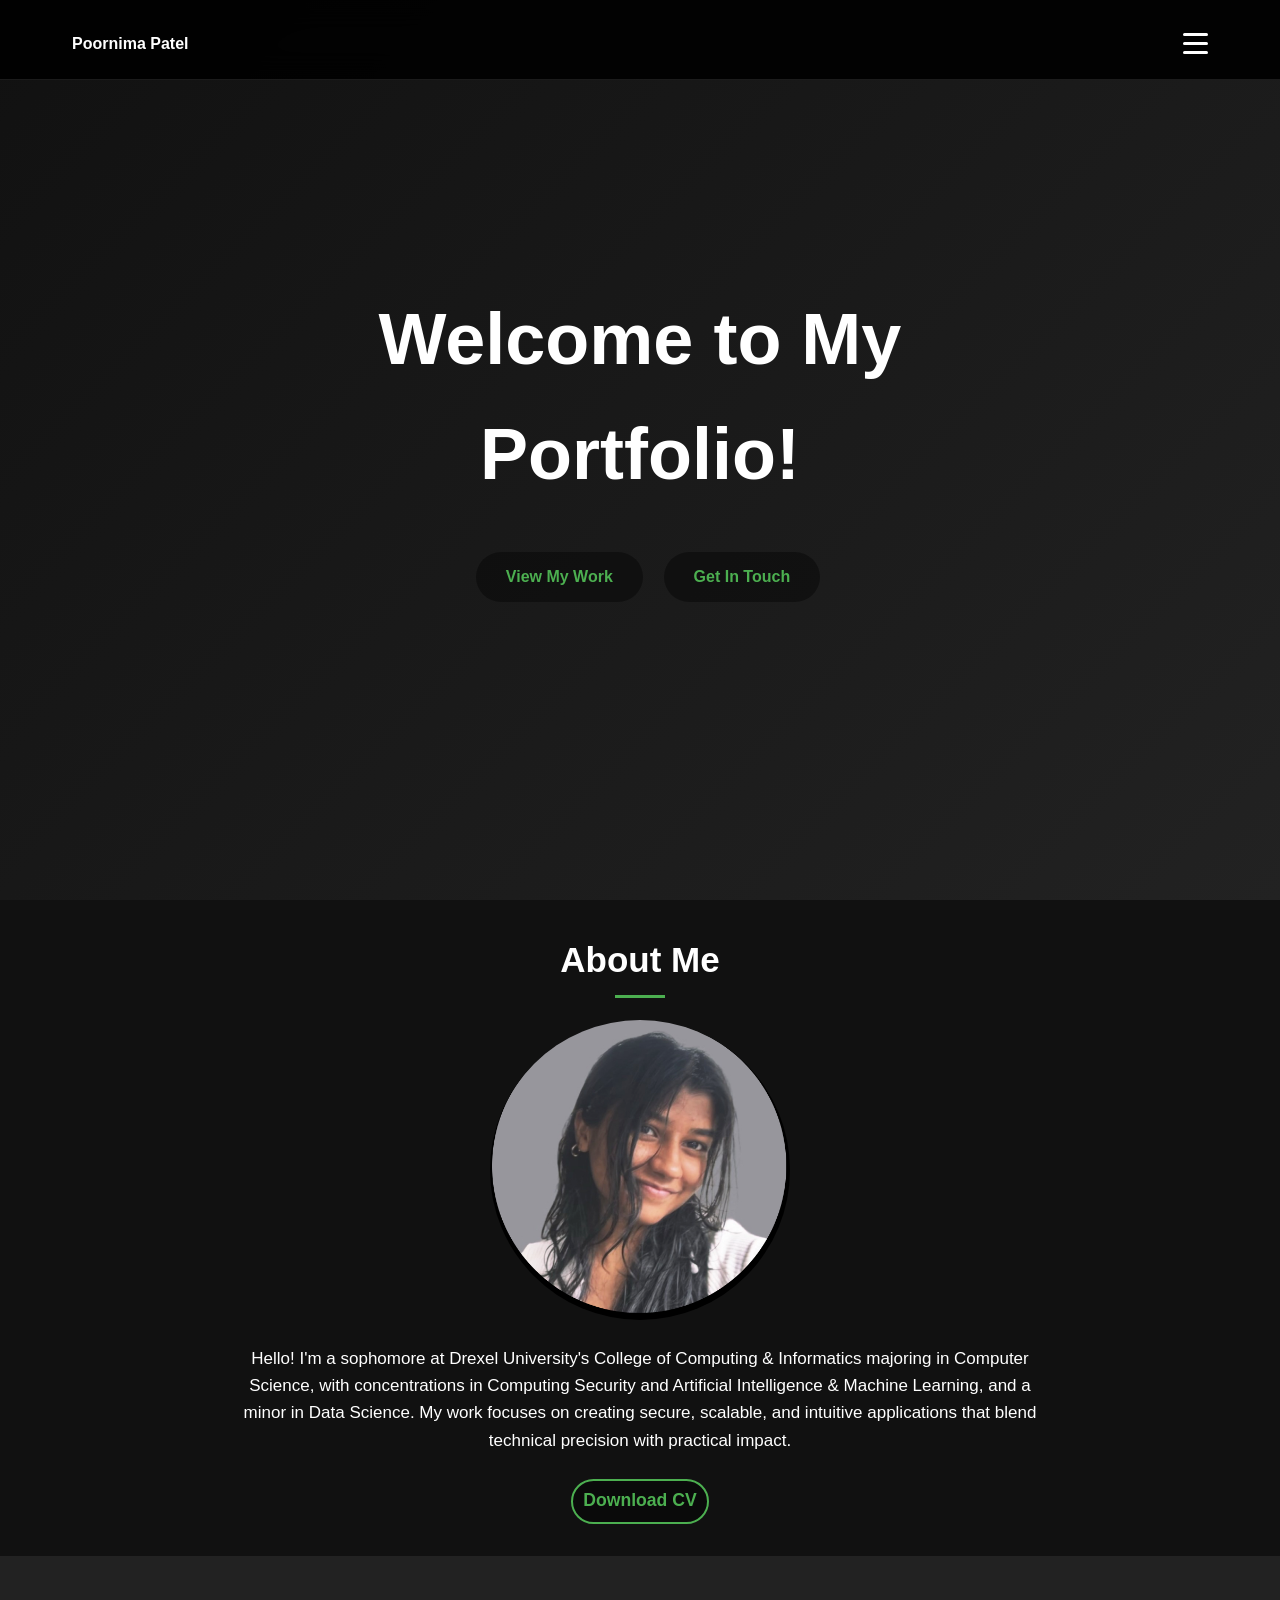
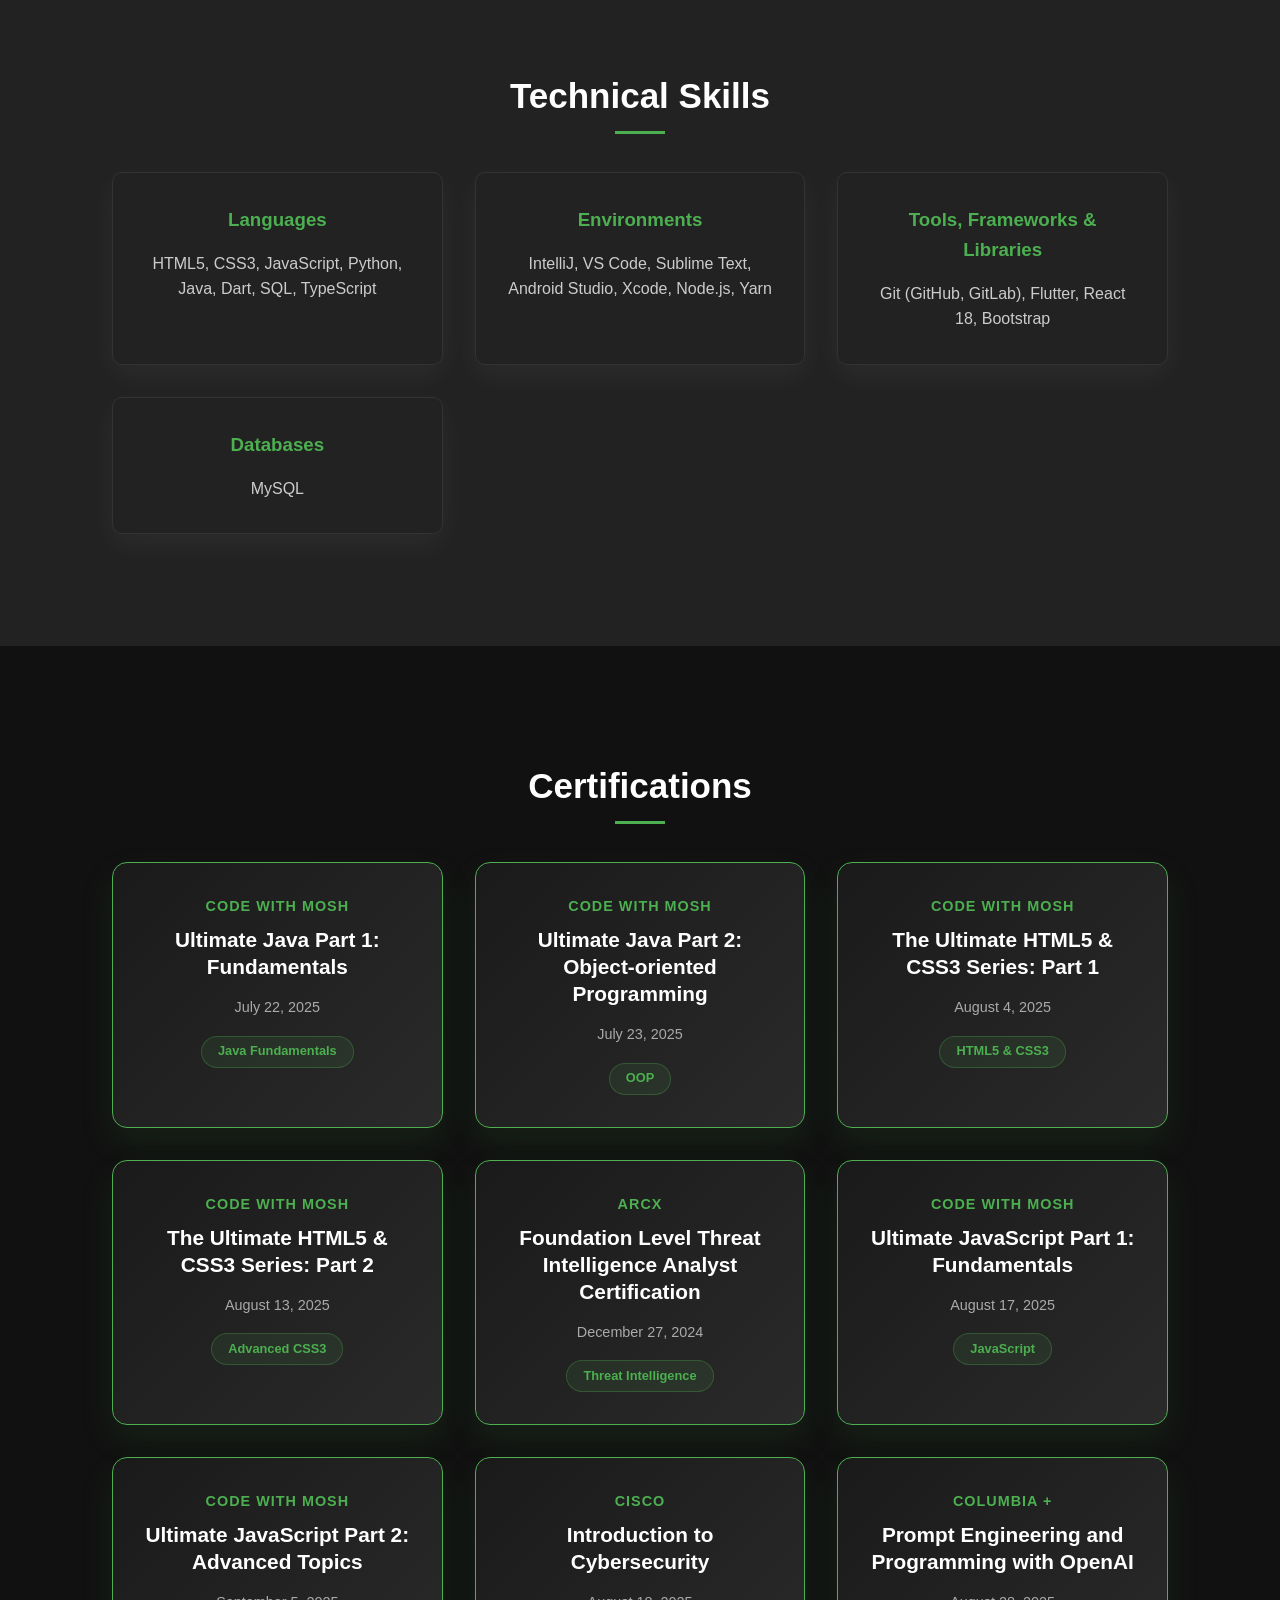
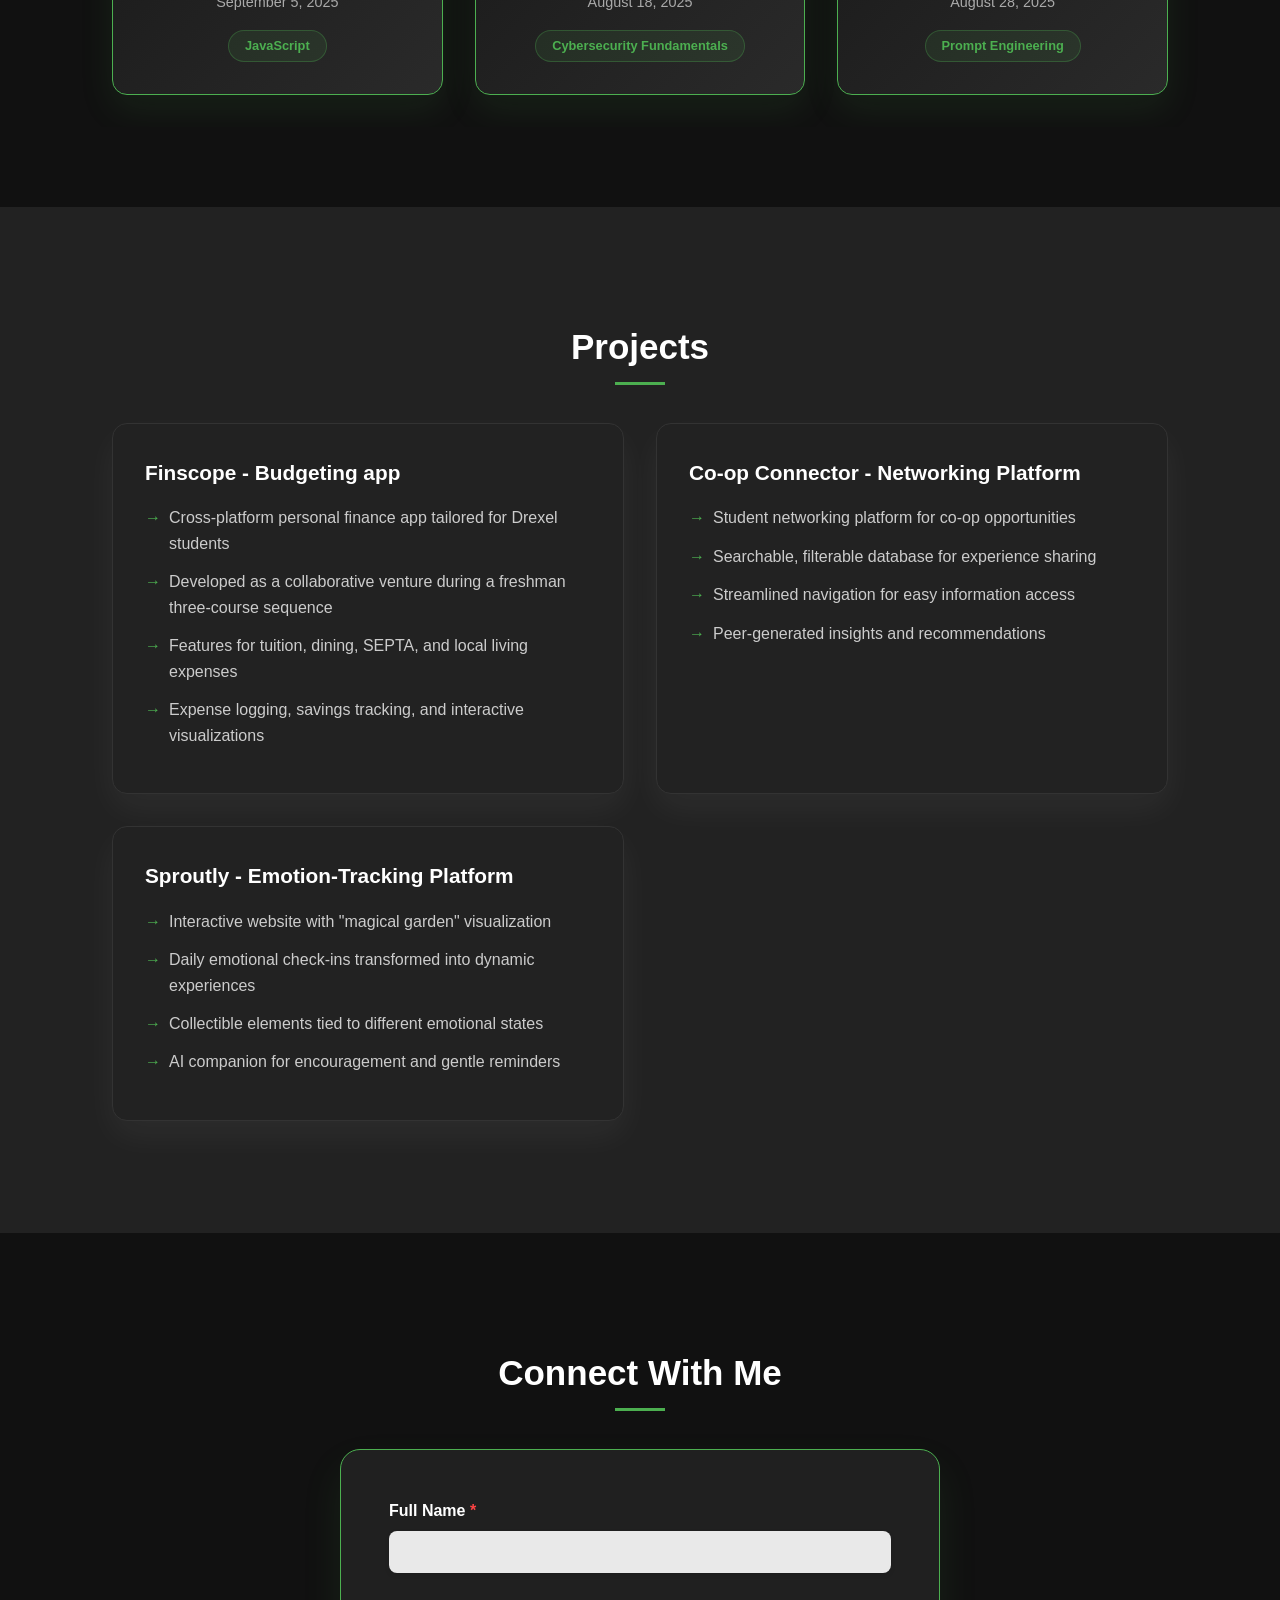
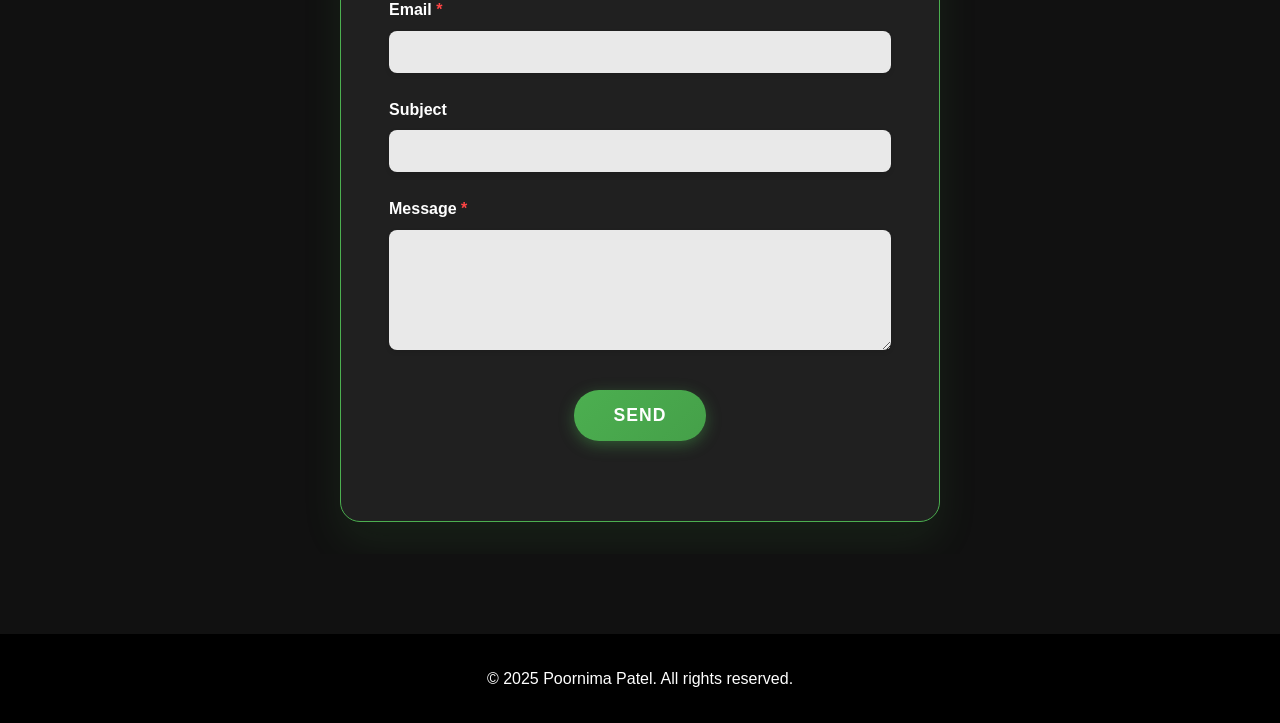
==== portfolio.html @ 7f8ee38b "Initial commit." ====
<!DOCTYPE html>
<html lang="en">
<head>
    <meta charset="UTF-8">
    <meta name="viewport" content="width=device-width, initial-scale=1.0">
    <title>Poornima Patel - Portfolio</title>
    <link rel="stylesheet" href="styles.css">
</head>

<body>
    <!-- Navigation Bar -->
    <nav>
        <div class="nav-container">
            <div class="logo">Poornima Patel</div>
            <div class="menu-toggle" id="mobile-menu">
                <span></span>
                <span></span>
                <span></span>
            </div>
                <ul class="nav-links", id="nav-links">
                    <li id="home-link"><a href="#home">Home</a></li>
                    <li><a href="#about">About</a></li>
                    <li><a href="#skills">Skills</a></li>
                    <li><a href="#certifications">Certifications</a></li>
                    <li><a href="#projects">Projects</a></li>
                    <li id="con-link"><a href="#contact">Contact</a></li>
                </ul>
        </div>
    </nav>

    <main>
        <section id="home" class="home">
            <div class="container">
                    <div  class="home-content">
                    <h1>Welcome to My Portfolio!</h1>
                    <div class="cta-buttons">
                    <a href="#projects" class="btn-primary">View My Work</a>
                    <a href="#contact" class="btn-secondary">Get In Touch</a>
                    </div>
            
            </div>
        </section>

         <section id="about" class="about">
            <div class="container">
                <h2 class="section-title">About Me</h2>
                <div class="about-profile">
                    <img src="IMG_7074.PNG" alt="Poornima Patel">
                    <div class="about-profile-description">
                        <p>Hello! I'm a sophomore at Drexel University's College of Computing & Informatics majoring in Computer Science, with concentrations in Computing Security and Artificial Intelligence & Machine Learning, and a minor in Data Science. My work focuses on creating secure, scalable, and intuitive applications that blend technical precision with practical impact.</p>
                    </div>
                    <span id="cv"><a href="../files/PoornimaPatelResume.pdf" target="_blank" class="btn btn-secondary">Download CV</a></span>
                </div>
            </div>
        </section>
        
        <section id="skills" class="skills">
        <div class="container">
            <h2 class="section-title">Technical Skills</h2>
            <div class="skills-grid">
                <div class="skills-category">
                    <h3 class="skills-title">Languages</h3>
                        <p>HTML5, CSS3, JavaScript, Python, Java, Dart, SQL, TypeScript</p>
                </div>
                <div class="skills-category">
                    <h3 class="skills-title">Environments</h3>
                    <p>IntelliJ, VS Code, Sublime Text, Android Studio, Xcode, Node.js, Yarn</p>
                </div>
                <div class="skills-category">
                    <h3 class="skills-title">Tools, Frameworks & Libraries</h3>
                    <p>Git (GitHub, GitLab), Flutter, React 18, Bootstrap</p>
                    </div>
                <div class="skills-category">
                    <h3 class="skills-title">Databases</h3>
                        <p>MySQL</p>
                    </div>
            </div>
        </div>
    </section>

    <!-- Certifications Section -->
    <section id="certifications" class="certifications">
        <div class="container">
            <h2 class="section-title">Certifications</h2>
            <div class="certifications-grid">
                <div class="certification-card">
                    <div class="cert-provider">Code with Mosh</div>
                    <h3 class="cert-title">Ultimate Java Part 1: Fundamentals</h3>
                    <div class="cert-date">July 22, 2025</div>
                    <span class="cert-badge">Java Fundamentals</span>
                </div>
                
                <div class="certification-card">
                    <div class="cert-provider">Code with Mosh</div>
                    <h3 class="cert-title">Ultimate Java Part 2: Object-oriented Programming</h3>
                    <div class="cert-date">July 23, 2025</div>
                    <span class="cert-badge">OOP</span>
                </div>
                
                <div class="certification-card">
                    <div class="cert-provider">Code with Mosh</div>
                    <h3 class="cert-title">The Ultimate HTML5 & CSS3 Series: Part 1</h3>
                    <div class="cert-date">August 4, 2025</div>
                    <span class="cert-badge">HTML5 & CSS3</span>
                </div>
                
                <div class="certification-card">
                    <div class="cert-provider">Code with Mosh</div>
                    <h3 class="cert-title">The Ultimate HTML5 & CSS3 Series: Part 2</h3>
                    <div class="cert-date">August 13, 2025</div>
                    <span class="cert-badge">Advanced CSS3</span>
                </div>
                 <div class="certification-card">
                    <div class="cert-provider">arcX</div>
                    <h3 class="cert-title"> Foundation Level Threat Intelligence Analyst Certification</h3>
                    <div class="cert-date">December 27, 2024</div>
                    <span class="cert-badge">Threat Intelligence</span>
                </div>
                 <div class="certification-card">
                    <div class="cert-provider">Code With Mosh</div>
                    <h3 class="cert-title">Ultimate JavaScript Part 1: Fundamentals</h3>
                    <div class="cert-date">August 17, 2025</div>
                    <span class="cert-badge">JavaScript</span>
                </div>
                 <div class="certification-card">
                    <div class="cert-provider">Code With Mosh</div>
                    <h3 class="cert-title">Ultimate JavaScript Part 2: Advanced Topics</h3>
                    <div class="cert-date">September 5, 2025</div>
                    <span class="cert-badge">JavaScript</span>
                </div>
                 <div class="certification-card">
                    <div class="cert-provider">CISCO</div>
                    <h3 class="cert-title">Introduction to Cybersecurity</h3>
                    <div class="cert-date">August 18, 2025</div>
                    <span class="cert-badge">Cybersecurity Fundamentals</span>
                </div>
                  <div class="certification-card">
                    <div class="cert-provider">Columbia +</div>
                    <h3 class="cert-title">Prompt Engineering and Programming with OpenAI </h3>
                    <div class="cert-date">August 28, 2025</div>
                    <span class="cert-badge">Prompt Engineering</span>
                </div>
        </div>
    </section>

    <!-- Projects Section -->
    <section id="projects" class="projects">
    <div class="container">
        <h2 class="section-title">Projects</h2>
        <div class="projects-grid">
            <div class="project-card">
                <div class="project-info">
                    <h3>Finscope - Budgeting app</h3>
                    <ul>
                        <li>Cross-platform personal finance app tailored for Drexel students</li>
                        <li>Developed as a collaborative venture during a freshman three-course sequence</li>
                        <li>Features for tuition, dining, SEPTA, and local living expenses</li>
                        <li>Expense logging, savings tracking, and interactive visualizations</li>
                    </ul>
                </div>
            </div>
              <div class="project-card">
                    <div class="project-info">
                        <h3>Co-op Connector - Networking Platform</h3>
                        <ul>
                            <li>Student networking platform for co-op opportunities</li>
                            <li>Searchable, filterable database for experience sharing</li>
                            <li>Streamlined navigation for easy information access</li>
                            <li>Peer-generated insights and recommendations</li>
                        </ul>
                    </div>
                </div>
                <div class="project-card">
                    <div class="project-info">
                        <h3>Sproutly - Emotion-Tracking Platform</h3>
                        <ul>
                            <li>Interactive website with "magical garden" visualization</li>
                            <li>Daily emotional check-ins transformed into dynamic experiences</li>
                            <li>Collectible elements tied to different emotional states</li>
                            <li>AI companion for encouragement and gentle reminders</li>
                        </ul>
                    </div>
                </div>
        </div>
    </div>
    </section>

    <section id="contact" class="contact">
        <div class="container">
            <h2 class="section-title">Connect With Me</h2>
            <div class="contact-form-container">
                <form class="contact-form" id="contactForm">
                    <div class="form-group">
                        <label for="fullName">Full Name <span class="required">*</span></label>
                        <input type="text" id="fullName" name="fullName" required>
                    </div>
                    
                    <div class="form-group">
                        <label for="email">Email <span class="required">*</span></label>
                        <input type="email" id="email" name="email" required>
                    </div>
                    
                    <div class="form-group">
                        <label for="subject">Subject</label>
                        <input type="text" id="subject" name="subject">
                    </div>
                    
                    <div class="form-group">
                        <label for="message">Message <span class="required">*</span></label>
                        <textarea id="message" name="message" rows="5" required></textarea>
                    </div>
                    
                    <button type="submit" class="submit-btn">Send</button>
                </form>
            </div>
            
            <!-- <div class="external-contact-links">
                <a href="mailto:poornimapatell26@gmail.com" class="external-contact-btn">EMAIL</a>
                <a href="https://www.linkedin.com/in/poornima-patel-799621377" class="external-contact-btn">LINKEDIN</a>
                <a href="https://devpost.com/poornimapatell26?ref_content=user-portfolio&ref_feature=portfolio&ref_medium=global-nav" class="external-contact-btn">DEVPOST</a>
                <a href="#" class="external-contact-btn">GITHUB</a>
            </div>
        </div> -->
    </section>

    <!-- Footer -->
    <footer>
        <div class="container">
            <p>© 2025 Poornima Patel. All rights reserved.</p>
        </div>
    </footer>

    <script>
        // Form submission handler
        document.getElementById('contactForm').addEventListener('submit', function(e) {
            e.preventDefault();
            
            // Get form data
            const formData = new FormData(this);
            const formObject = {};
            formData.forEach((value, key) => {
                formObject[key] = value;
            });
            
            // Simple validation
            if (!formObject.fullName || !formObject.email || !formObject.message) {
                alert('Please fill in all required fields.');
                return;
            }
            
            // Simulate form submission
            const submitBtn = document.querySelector('.submit-btn');
            const originalText = submitBtn.textContent;
            submitBtn.textContent = 'Sending...';
            submitBtn.disabled = true;
            
            setTimeout(() => {
                alert('Thank you for your message! I\'ll get back to you soon.');
                this.reset();
                submitBtn.textContent = originalText;
                submitBtn.disabled = false;
            }, 1500);
        });

        // Mobile menu toggle
        const mobileMenu = document.getElementById('mobile-menu');
        const navLinks = document.getElementById('nav-links');

        mobileMenu.addEventListener('click', () => {
            mobileMenu.classList.toggle('active');
            navLinks.classList.toggle('active');
        });

        // Close mobile menu when clicking on a link
        document.querySelectorAll('.nav-links a').forEach(link => {
            link.addEventListener('click', () => {
                mobileMenu.classList.remove('active');
                navLinks.classList.remove('active');
            });
        });

        // Smooth scrolling and active link highlighting
        document.querySelectorAll('.nav-links a').forEach(link => {
            link.addEventListener('click', (e) => {
                e.preventDefault();
                const targetId = link.getAttribute('href').substring(1);
                const targetSection = document.getElementById(targetId);
                
                if (targetSection) {
                    const offsetTop = targetSection.offsetTop - 80; // Account for fixed nav height
                    window.scrollTo({
                        top: offsetTop,
                        behavior: 'smooth'
                    });
                }
                
                // Update active link
                document.querySelectorAll('.nav-links a').forEach(l => l.classList.remove('active'));
                link.classList.add('active');
            });
        });

        // Update active link on scroll
        window.addEventListener('scroll', () => {
            const sections = document.querySelectorAll('section');
            const navLinks = document.querySelectorAll('.nav-links a');
            
            let currentSection = '';
            sections.forEach(section => {
                const sectionTop = section.offsetTop - 100;
                if (window.scrollY >= sectionTop) {
                    currentSection = section.getAttribute('id');
                }
            });
            
            navLinks.forEach(link => {
                link.classList.remove('active');
                if (link.getAttribute('href').substring(1) === currentSection) {
                    link.classList.add('active');
                }
            });
        });
    </script>

</main>
</body>
</html>
---- styles.css ----
* {
                margin: 0;
                padding: 0;
                box-sizing: border-box;
             }
            body {
                font-family: 'Montserrat', sans-serif;
                line-height: 1.6;
                color: white;
                background-color: black;
                overflow: auto;
            }
            .container {
                max-width: 1200px;
                margin: auto auto;
                padding: 2rem 2rem;
                overflow: auto;
            }
            nav{ /*whole nav box*/
                position: fixed; /*ensures the nav bar stays on top(0) of the screen*/
                top: 0;
                width: 100%; /*ensures the nav bar occupies the entire viewport*/
                background: rgba(0, 0, 0, 0.9);
                backdrop-filter: blur(15px); /*blurs the background behind the element)nav*/
                -webkit-backdrop-filter: blur(15px); /*puts the nav bar on top of other elements*/
                padding: 1rem 0; /*top-bottom = 1rem, left-right = 0rem*/
                transition: all 0.3s ease; /*when something changes, make style changes smooth*/
                border-bottom: 1px solid rgba(255, 255, 255, 0.1);
                z-index: 10003;
                height: 80px;
               
            }
            .nav-container{ /*content inside nav box*/
                max-width: 1200px;
                margin: 0.9rem auto;
                padding: 0 2rem;
                display: flex;
                justify-content: space-between;
                align-items: center;
            }

            .logo {
                font-size: 1.4 rem;
                font-weight: bold;
                color: white;
                text-decoration: none;
                z-index: 1001;
            }
            .nav-links li {
                position: relative; /*sets up list items if positioning or animating is required in it*/
            }
            .nav-links a{
                color: white;
                text-decoration: none;
                font-weight: 500;
                position: relative;
                padding: 0.5rem 1rem; /*t-b, l-r*/
                border-radius: 25px;
            }
            .nav-links a:hover,  /*adds a color and background to the link when hovered over*/
            .nav-links a.active {
                    color: #4CAF50;
                    background: rgba(76, 175, 80, 0.1);
            }
            .nav-links a::after { /* pseudo-element which is a green line(allows for an extra element w/o writing more html*/
                    content: ''; /* fake element w/o content*/
                    position: absolute;
                    bottom: -2px; /* places element 2 px below its parents' bottom */
                    left: 50%; /* starts the element at the middle(50%) of its parent's width*/
                    transform: translateX(-50%); /* starts the pseudo element from center*/
                    width: 0;
                    height: 2px;
                    background: #4CAF50;
                    transition: width 0.3s ease;
            }
            .nav-links a:hover::after {  /*makes the pseudo-element slide out from the center when link is hovered over*/
                width: 70%;
            }
            /* Menu */
            .menu-toggle{
                display: flex; /*hides element from page entirely and it doesn't take up space*/
                flex-direction: column;
                cursor: pointer;
                z-index: 1001;
            }
            .menu-toggle span { /*makes each span(inline element) a bar*/
                    width: 25px;
                    height: 3px;
                    background: white;
                    margin: 3px 0;
                    transition: all 0.3s ease;
                    border-radius: 2px;
            }
            .menu-toggle.active span:nth-child(1) {
                    transform: rotate(-45deg) translate(-5px, 6px);
                    }
            .menu-toggle.active span:nth-child(2) {
                        opacity: 0;
                    }
            .menu-toggle.active span:nth-child(3) {
                        transform: rotate(45deg) translate(-5px, -6px);
                    }
            .nav-links {
              position: fixed;
              top: 0;
              left: -100%;
              width: 100%;
              height: 100vh;
              background: rgba(0, 0, 0, 0.95);
              backdrop-filter: blur(20px);
              gap: 3rem;
              transition: left 0.3s ease;
              display: flex;
              flex-direction: column;
              list-style: none;
              justify-content: center;
              align-items: center;
            }
            .nav-links.active {
                left: 0;
             }
            .nav-links a {
                font-size: 1.5rem;
                padding: 1rem 2rem;
            }
       
            /* Home */
            img {
                width: 150px;
                height: 300px;
                border-radius: 50%;
                margin-top: 70px;
            }
             #cv a {
                    color: #4CAF50;
                    height: 50px;
                    text-decoration: none;
                    font-weight: 600;
                    font-size: 1.1rem;
                    background-color: rgba(0, 0, 0, 0.4);
                    border: 2px solid;
                    height: 45px;
                    padding: 5px 10px;
                    display: inline-block; /*for height to work since anchor tags are inline by default*/
                    transition: all 0.3s ease;
                 }
            #cv a:hover {
              background-color: #333;
              color: black;
            }
            .home {
                min-height: 100vh; /* 90% of viewport*/
                background: linear-gradient(135deg, #111 0%, #222 100%);
                /* background: url(/images/istockphoto-1209030907-612x612.jpg);
                background-repeat: no-repeat;
                background-size: 100%; */
                display: flex;
                align-items: center; /* centers items along vertical axis*/
                justify-content: center; /* centers item along horizontal axis*/
                text-align: center;
                color: white;
                position: relative;
                overflow: hidden;
            }
            .home-content {
                max-width: 800px;
                overflow: auto;
                padding: 0 auto;
                margin: auto;
                font-size: 17px;
                display: flex;
                flex-direction: column;
                justify-content: center;
                align-items: center;
            }
            .home-content h1{
                font-size: 4.5rem;
            }
            .cta-buttons {
                padding-top: 1.5rem;
            }
            .btn-primary {
                padding: 12px 30px;
                border: none;
                border-radius: 50px;
                display: inline-block;
                height: 50px;
                text-decoration: none;
                font-weight: 600;
                font-size: 1.0rem;
                background-color: rgba(0, 0, 0, 0.4);
                margin: 1rem;
                transition: all 0.3s ease;
                color: #4CAF50;
            }
            .btn-secondary {
                padding: 12px 30px;
                border: none;
                border-radius: 50px;
                display: inline-block;
                height: 50px;
                text-decoration: none;
                font-weight: 600;
                font-size: 1.0rem;
                background-color: rgba(0, 0, 0, 0.4);
                transition: all 0.3s ease;
                color: #4CAF50;
            }
            .btn-primary:hover{
                background-color: #333;
                color: black;
            }
            .btn-secondary:hover{
                background-color: #333;
                color: black;
            }
             .about {
                min-height: auto;
                padding: auto auto;
                text-align: center;
            }
            .about-profile {
                display: flex;
                flex-direction: column;
                align-items: center;
            }
       
            .about-profile img {
                 margin-top: 2rem;
                 width: 300px;
            }
            .about-profile-description {
                 max-width: 800px;
                 font-size: 17px;
                 margin: 25px 0;
            }
            .section-title {
                font-size: 35px;
                text-align: center;
                position: relative;
            }
            .section-title::after{
                  content: '';
                  position: absolute;
                  bottom: -10px;
                  left: 50%;
                  transform: translateX(-50%);
                  width: 50px;
                  height: 3px;
                  background: #4CAF50;
            }
            .skills {
                min-height: auto;
                padding: 5rem;
            }
            .skills-grid{
                display: grid;
                grid-template-columns: repeat(auto-fit, minmax(250px, 1fr)); /* repeat pattern and auto-fit acc to screen, min size of boxes 250px, max as much as it can stretch*/
                gap: 2rem;
                margin-top: 3rem;
            }
            .skills-category {
                background: #222;
                border: 1px solid #333;
                padding: 2rem;
                border-radius: 10px;
                box-shadow: 0px 10px 30px rgba(255, 255, 255, 0.05);
                text-align: center;
                transition: transform 0.3s ease;
            }
            .skills-category:hover{
                 transform: translateY(-10px);
            }
            .skills-title {
                  color: #4CAF50;
                  margin-bottom: 1rem;
            }
            .skills-category p {
                 color: #ccc;
       
            }
            /* Certifications section */
            .certifications {
                min-height: auto;
                padding: 5rem;
            }
            .certifications-grid {
                display: grid;
                grid-template-columns: repeat(auto-fit, minmax(300px, 1fr));
                gap: 2rem;
                margin-top: 3rem;
            }
            .certification-card {
                background: linear-gradient(135deg, #1a1a1a 0%, #2a2a2a 100%);
                border: 1px solid #4CAF50;
                padding: 2rem;
                border-radius: 15px;
                box-shadow: 0px 15px 35px rgba(76, 175, 80, 0.1);
                text-align: center;
                transition: all 0.3s ease;
                position: relative;
                overflow: hidden;
            }
            .certification-card::before {
                content: '';
                position: absolute;
                top: 0;
                left: -100%;
                width: 100%;
                height: 100%;
                background: linear-gradient(90deg, transparent, rgba(76, 175, 80, 0.1), transparent);
                transition: left 0.5s ease;
            }
            .certification-card:hover::before {
                left: 100%;
            }
            .certification-card:hover {
                transform: translateY(-10px);
                box-shadow: 0 25px 50px rgba(76, 175, 80, 0.2);
                border-color: #66BB6A;
            }
            .cert-provider {
                color: #4CAF50;
                font-size: 0.9rem;
                font-weight: 600;
                margin-bottom: 0.5rem;
                text-transform: uppercase;
                letter-spacing: 1px;
            }
            .cert-title {
                color: white;
                font-size: 1.3rem;
                font-weight: 700;
                margin-bottom: 1rem;
                line-height: 1.3;
            }
            .cert-date {
                color: #aaa;
                font-size: 0.9rem;
                margin-bottom: 1rem;
            }
            .cert-badge {
                display: inline-block;
                background: rgba(76, 175, 80, 0.1);
                color: #4CAF50;
                padding: 0.3rem 1rem;
                border-radius: 20px;
                font-size: 0.8rem;
                font-weight: 600;
                border: 1px solid rgba(76, 175, 80, 0.3);
            }
       
            /* Project section */
            .projects {
                min-height: auto;
                padding: 5rem;
            }
            .projects-grid {
                display: grid;
                gap: 2rem;
                grid-template-columns: repeat(auto-fit, minmax(350px, 1fr));
                margin-top: 3rem;
            }
            .project-card {
                background: #222;
                border: 1px solid #333;
                padding: 1rem;
                border-radius: 15px;
                box-shadow: 0px 15px 35px rgba(255, 255, 255, 0.05);
                text-align: left;
                transition: transform 0.3s ease;
                overflow: hidden;
                scroll-snap-align: start;
            }
            .project-card:hover{
                transform: translateY(-10px);
                box-shadow: 0 25px 50px rgba(76, 175, 80, 0.15); /*offset-x offset-y(goes 25px down) blur-radius color*/
            }
            .project-info {
                padding: 1rem;
            }
            .project-info h3 {
                color: white;
                margin-bottom: 1rem;
                font-size: 1.3rem;
            }
            .project-info ul{
                list-style: none;
            }
            .project-info li {
                margin-bottom: 0.8rem;
                padding-left: 1.5rem;
                position: relative;
                color: #ccc;
            }
            .project-info li::before {
                    content: '→';
                    position: absolute;
                    left:  0;
                    color: #4CAF50;
                    font-weight: bold;
                    }
            /* Contact section */
            .contact {
                min-height: auto;
                padding: 5rem;
                background: linear-gradient(135deg, #111 0%, #1a1a1a 100%);
            }
            .contact-form-container {
                max-width: 600px;
                margin: 3rem auto 0;
                background: rgba(34, 34, 34, 0.95);
                border: 1px solid #4CAF50;
                border-radius: 20px;
                padding: 3rem;
                box-shadow: 0 20px 40px rgba(76, 175, 80, 0.1);
                backdrop-filter: blur(10px);
            }
            .contact-form {
                margin-bottom: 2rem;
            }
            .form-group {
                margin-bottom: 1.5rem;
            }
            .form-group label {
                display: block;
                color: white;
                font-weight: 600;
                margin-bottom: 0.5rem;
                font-size: 1rem;
            }
            .required {
                color: #ff4444;
            }
            .form-group input,
            .form-group textarea {
                width: 100%;
                padding: 12px 15px;
                border: none;
                border-radius: 8px;
                background: rgba(255, 255, 255, 0.9);
                font-size: 1rem;
                font-family: inherit;
                transition: all 0.3s ease;
                box-shadow: 0 2px 5px rgba(0, 0, 0, 0.1);
            }
            .form-group input:focus,
            .form-group textarea:focus {
                outline: none;
                background: white;
                box-shadow: 0 4px 15px rgba(76, 175, 80, 0.2);
                transform: translateY(-2px);
            }
            .form-group textarea {
                resize: vertical;
                min-height: 120px;
            }
            .submit-btn {
                background: linear-gradient(135deg, #4CAF50 0%, #45a049 100%);
                color: white;
                border: none;
                padding: 15px 40px;
                border-radius: 25px;
                font-size: 1.1rem;
                font-weight: 600;
                cursor: pointer;
                transition: all 0.3s ease;
                display: block;
                margin: 2rem auto 0;
                text-transform: uppercase;
                letter-spacing: 1px;
                box-shadow: 0 4px 15px rgba(76, 175, 80, 0.4);
            }
            .submit-btn:hover {
                background: linear-gradient(135deg, #45a049 0%, #4CAF50 100%);
                transform: translateY(-2px);
                box-shadow: 0 6px 20px rgba(76, 175, 80, 0.6);
            }
            .submit-btn:active {
                transform: translateY(0);
            }
            .contact-links {
                display: flex;
                justify-content: space-around;
                flex-wrap: wrap;
                gap: 1rem;
                padding-top: 2rem;
                border-top: 1px solid rgba(255, 255, 255, 0.2);
            }
            .contact-link-btn {
                background: rgba(76, 175, 80, 0.1);
                color: #4CAF50;
                text-decoration: none;
                padding: 10px 20px;
                border-radius: 20px;
                font-size: 0.9rem;
                font-weight: 600;
                text-transform: uppercase;
                letter-spacing: 1px;
                transition: all 0.3s ease;
                border: 1px solid #4CAF50;
            }
            .contact-link-btn:hover {
                background: rgba(76, 175, 80, 0.2);
                color: white;
                transform: translateY(-2px);
                box-shadow: 0 4px 12px rgba(76, 175, 80, 0.3);
            }
            @media (max-width: 768px) {
                .contact-form-container {
                    margin: 2rem 1rem 0;
                    padding: 2rem 1.5rem;
                }
       
                .contact-links {
                    flex-direction: column;
                    align-items: center;
                }
       
                .contact-link-btn {
                    width: 100%;
                    text-align: center;
                    max-width: 200px;
                }
            }
            footer {
                display: flex;
                justify-content: center;
                align-items: center;
            }
            .form {
                width: 100%;
                padding: 2rem;
                border: none;
            }
             #about { background: #111; }
             #skills { background: #222; }
             #certifications { background: #111; }
             #projects { background: #222; }
             #contact { background: #111; }
            @media (max-width: 768px) {
                .nav-links {
                    position: fixed;
                    top: 0;
                    left: -100%;
                    width: 100%;
                    height: 100vh;
                    background: rgba(0, 0, 0, 0.95);
                    backdrop-filter: blur(20px);
                    display: flex;
                    flex-direction: column;
                    justify-content: center;
                    align-items: center;
                    transition: left 0.3s ease;
                }
       
                .menu-toggle {
                    display: flex;
                }
       
                .home-content h1 {
                    font-size: 3rem;
                }
       
                .certifications-grid {
                    grid-template-columns: 1fr;
                }
            }
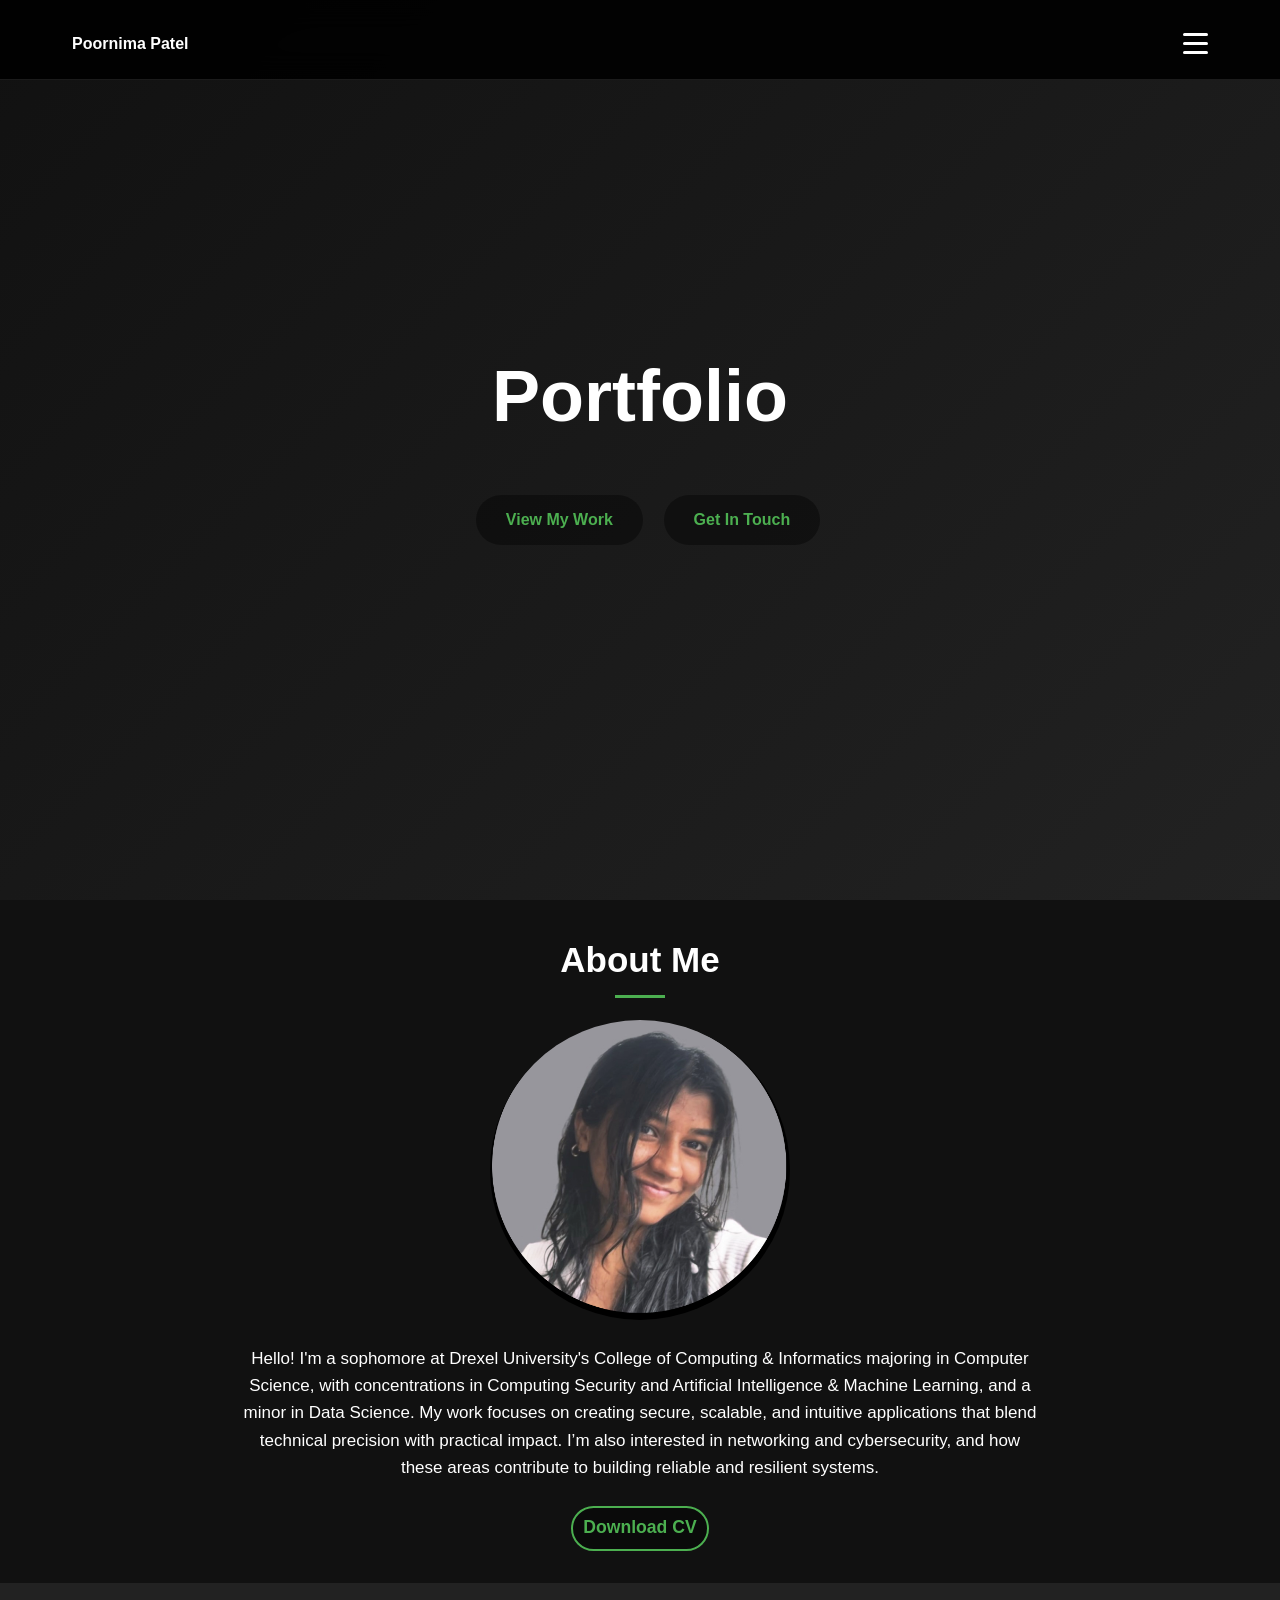
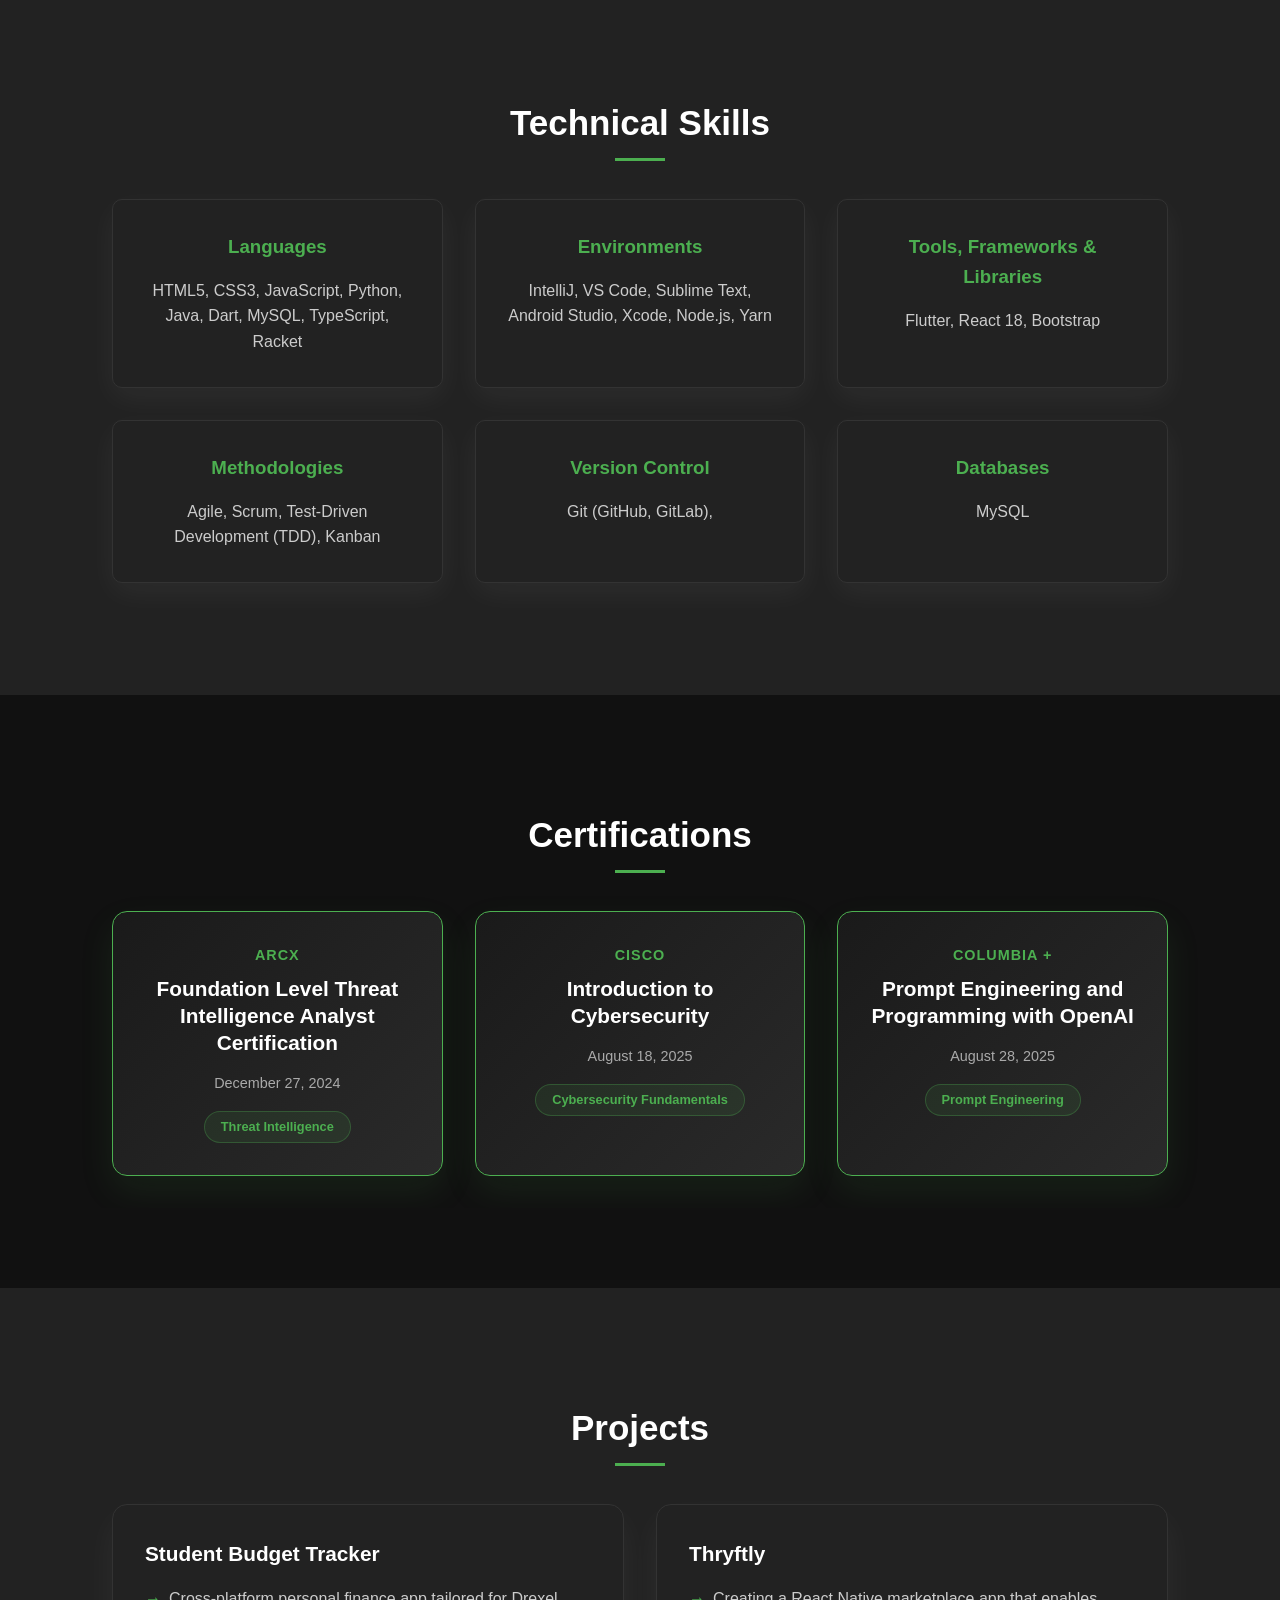
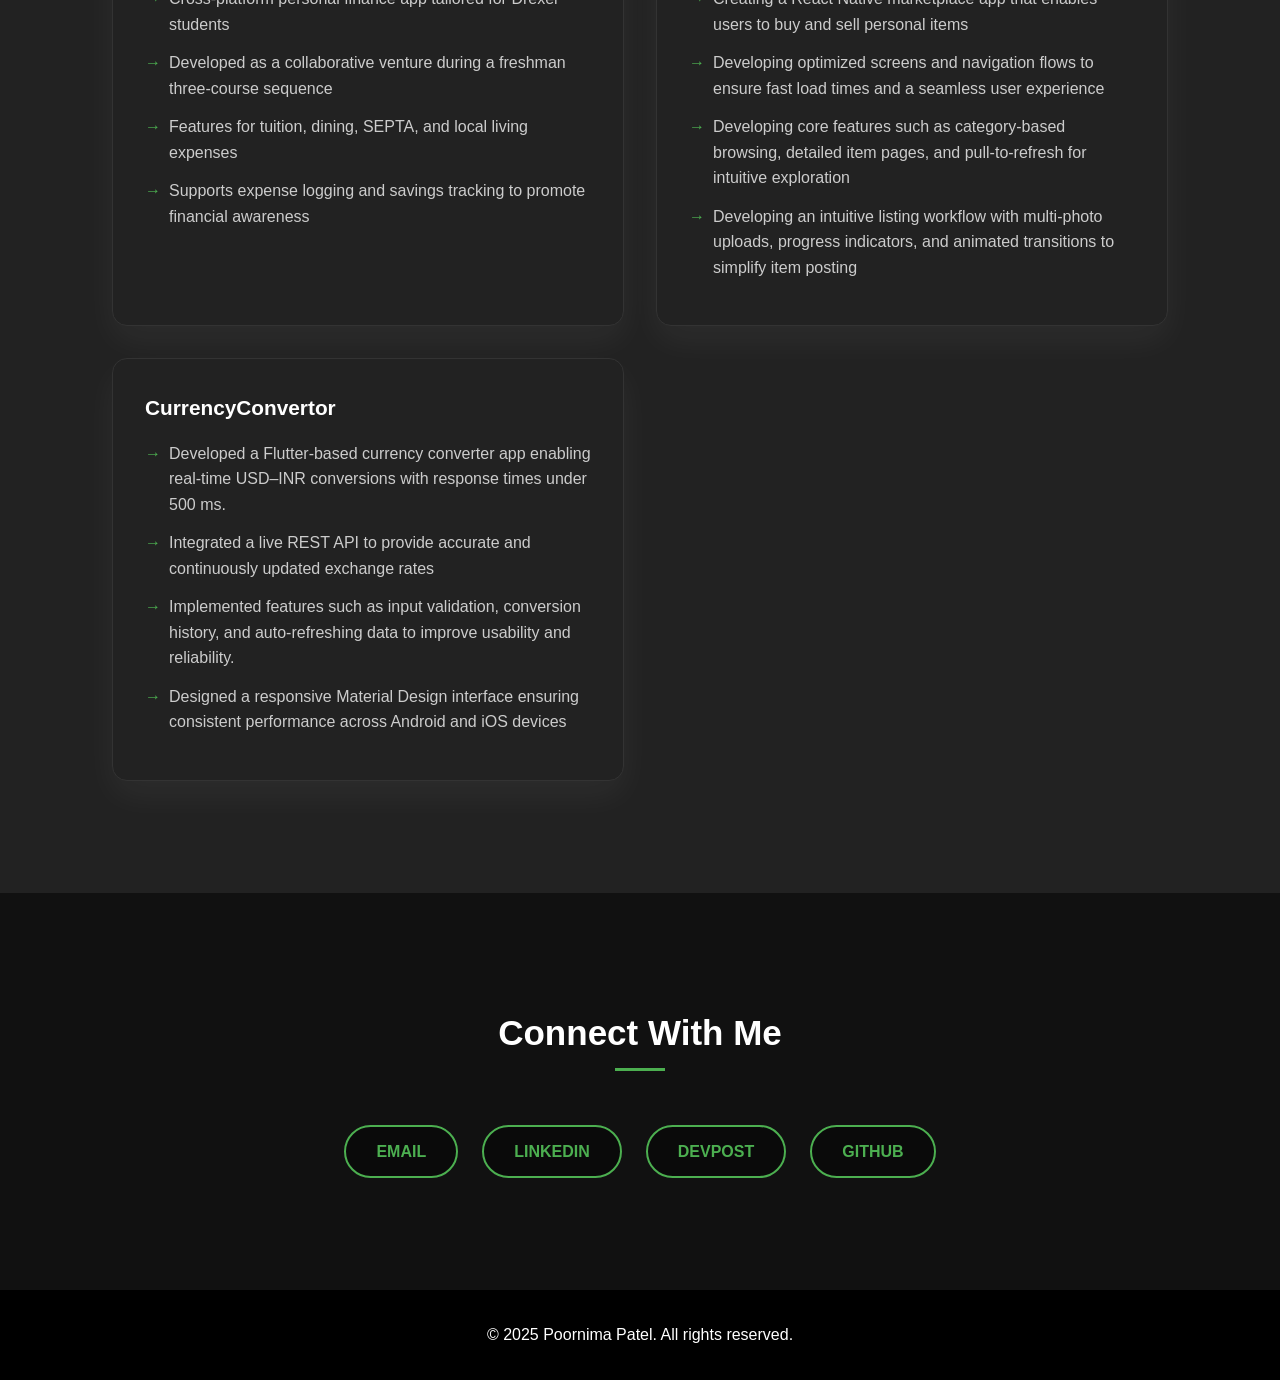
==== commit 21fe4641: "Updated portfolio." ====
--- a/portfolio.html
+++ b/portfolio.html
@@ -32,7 +32,7 @@
         <section id="home" class="home">
             <div class="container">
                     <div  class="home-content">
-                    <h1>Welcome to My Portfolio!</h1>
+                    <h1>Portfolio</h1>
                     <div class="cta-buttons">
                     <a href="#projects" class="btn-primary">View My Work</a>
                     <a href="#contact" class="btn-secondary">Get In Touch</a>
@@ -47,9 +47,9 @@
                 <div class="about-profile">
                     <img src="IMG_7074.PNG" alt="Poornima Patel">
                     <div class="about-profile-description">
-                        <p>Hello! I'm a sophomore at Drexel University's College of Computing & Informatics majoring in Computer Science, with concentrations in Computing Security and Artificial Intelligence & Machine Learning, and a minor in Data Science. My work focuses on creating secure, scalable, and intuitive applications that blend technical precision with practical impact.</p>
-                    </div>
-                    <span id="cv"><a href="../files/PoornimaPatelResume.pdf" target="_blank" class="btn btn-secondary">Download CV</a></span>
+                        <p>Hello! I'm a sophomore at Drexel University's College of Computing & Informatics majoring in Computer Science, with concentrations in Computing Security and Artificial Intelligence & Machine Learning, and a minor in Data Science. My work focuses on creating secure, scalable, and intuitive applications that blend technical precision with practical impact. I’m also interested in networking and cybersecurity, and how these areas contribute to building reliable and resilient systems.</p>
+                    </div>
+                    <span id="cv"><a href="PoornimaPatelResume.pdf" target="_blank" class="btn btn-secondary">Download CV</a></span>
                 </div>
             </div>
         </section>
@@ -60,7 +60,7 @@
             <div class="skills-grid">
                 <div class="skills-category">
                     <h3 class="skills-title">Languages</h3>
-                        <p>HTML5, CSS3, JavaScript, Python, Java, Dart, SQL, TypeScript</p>
+                        <p>HTML5, CSS3, JavaScript, Python, Java, Dart, MySQL, TypeScript, Racket</p>
                 </div>
                 <div class="skills-category">
                     <h3 class="skills-title">Environments</h3>
@@ -68,7 +68,15 @@
                 </div>
                 <div class="skills-category">
                     <h3 class="skills-title">Tools, Frameworks & Libraries</h3>
-                    <p>Git (GitHub, GitLab), Flutter, React 18, Bootstrap</p>
+                    <p>Flutter, React 18, Bootstrap</p>
+                    </div>
+                <div class="skills-category">
+                    <h3 class="skills-title">Methodologies</h3>
+                    <p>Agile, Scrum, Test-Driven Development (TDD), Kanban</p>
+                    </div>
+                <div class="skills-category">
+                    <h3 class="skills-title">Version Control</h3>
+                    <p>Git (GitHub, GitLab),</p>
                     </div>
                 <div class="skills-category">
                     <h3 class="skills-title">Databases</h3>
@@ -83,50 +91,11 @@
         <div class="container">
             <h2 class="section-title">Certifications</h2>
             <div class="certifications-grid">
-                <div class="certification-card">
-                    <div class="cert-provider">Code with Mosh</div>
-                    <h3 class="cert-title">Ultimate Java Part 1: Fundamentals</h3>
-                    <div class="cert-date">July 22, 2025</div>
-                    <span class="cert-badge">Java Fundamentals</span>
-                </div>
-                
-                <div class="certification-card">
-                    <div class="cert-provider">Code with Mosh</div>
-                    <h3 class="cert-title">Ultimate Java Part 2: Object-oriented Programming</h3>
-                    <div class="cert-date">July 23, 2025</div>
-                    <span class="cert-badge">OOP</span>
-                </div>
-                
-                <div class="certification-card">
-                    <div class="cert-provider">Code with Mosh</div>
-                    <h3 class="cert-title">The Ultimate HTML5 & CSS3 Series: Part 1</h3>
-                    <div class="cert-date">August 4, 2025</div>
-                    <span class="cert-badge">HTML5 & CSS3</span>
-                </div>
-                
-                <div class="certification-card">
-                    <div class="cert-provider">Code with Mosh</div>
-                    <h3 class="cert-title">The Ultimate HTML5 & CSS3 Series: Part 2</h3>
-                    <div class="cert-date">August 13, 2025</div>
-                    <span class="cert-badge">Advanced CSS3</span>
-                </div>
-                 <div class="certification-card">
+              <div class="certification-card">
                     <div class="cert-provider">arcX</div>
                     <h3 class="cert-title"> Foundation Level Threat Intelligence Analyst Certification</h3>
                     <div class="cert-date">December 27, 2024</div>
                     <span class="cert-badge">Threat Intelligence</span>
-                </div>
-                 <div class="certification-card">
-                    <div class="cert-provider">Code With Mosh</div>
-                    <h3 class="cert-title">Ultimate JavaScript Part 1: Fundamentals</h3>
-                    <div class="cert-date">August 17, 2025</div>
-                    <span class="cert-badge">JavaScript</span>
-                </div>
-                 <div class="certification-card">
-                    <div class="cert-provider">Code With Mosh</div>
-                    <h3 class="cert-title">Ultimate JavaScript Part 2: Advanced Topics</h3>
-                    <div class="cert-date">September 5, 2025</div>
-                    <span class="cert-badge">JavaScript</span>
                 </div>
                  <div class="certification-card">
                     <div class="cert-provider">CISCO</div>
@@ -150,34 +119,34 @@
         <div class="projects-grid">
             <div class="project-card">
                 <div class="project-info">
-                    <h3>Finscope - Budgeting app</h3>
+                    <h3>Student Budget Tracker</h3>
                     <ul>
                         <li>Cross-platform personal finance app tailored for Drexel students</li>
                         <li>Developed as a collaborative venture during a freshman three-course sequence</li>
                         <li>Features for tuition, dining, SEPTA, and local living expenses</li>
-                        <li>Expense logging, savings tracking, and interactive visualizations</li>
+                        <li>Supports expense logging and savings tracking to promote financial awareness</li>
                     </ul>
                 </div>
             </div>
               <div class="project-card">
                     <div class="project-info">
-                        <h3>Co-op Connector - Networking Platform</h3>
+                        <h3>Thryftly</h3>
                         <ul>
-                            <li>Student networking platform for co-op opportunities</li>
-                            <li>Searchable, filterable database for experience sharing</li>
-                            <li>Streamlined navigation for easy information access</li>
-                            <li>Peer-generated insights and recommendations</li>
+                            <li>Creating a React Native marketplace app that enables users to buy and sell personal items</li>
+                            <li>Developing optimized screens and navigation flows to ensure fast load times and a seamless user experience</li>
+                            <li>Developing core features such as category-based browsing, detailed item pages, and pull-to-refresh for intuitive exploration</li>
+                            <li>Developing an intuitive listing workflow with multi-photo uploads, progress indicators, and animated transitions to simplify item posting</li>
                         </ul>
                     </div>
                 </div>
                 <div class="project-card">
                     <div class="project-info">
-                        <h3>Sproutly - Emotion-Tracking Platform</h3>
+                        <h3>CurrencyConvertor</h3>
                         <ul>
-                            <li>Interactive website with "magical garden" visualization</li>
-                            <li>Daily emotional check-ins transformed into dynamic experiences</li>
-                            <li>Collectible elements tied to different emotional states</li>
-                            <li>AI companion for encouragement and gentle reminders</li>
+                            <li>Developed a Flutter-based currency converter app enabling real-time USD–INR conversions with response times under 500 ms.</li>
+                            <li>Integrated a live REST API to provide accurate and continuously updated exchange rates</li>
+                            <li>Implemented features such as input validation, conversion history, and auto-refreshing data to improve usability and reliability.</li>
+                            <li>Designed a responsive Material Design interface ensuring consistent performance across Android and iOS devices</li>
                         </ul>
                     </div>
                 </div>
@@ -185,9 +154,9 @@
     </div>
     </section>
 
-    <section id="contact" class="contact">
-        <div class="container">
-            <h2 class="section-title">Connect With Me</h2>
+    <!-- <section id="contact" class="contact">
+        <div class="container"> -->
+            <!-- <h2 class="section-title">Connect With Me</h2>
             <div class="contact-form-container">
                 <form class="contact-form" id="contactForm">
                     <div class="form-group">
@@ -213,15 +182,19 @@
                     <button type="submit" class="submit-btn">Send</button>
                 </form>
             </div>
-            
-            <!-- <div class="external-contact-links">
-                <a href="mailto:poornimapatell26@gmail.com" class="external-contact-btn">EMAIL</a>
-                <a href="https://www.linkedin.com/in/poornima-patel-799621377" class="external-contact-btn">LINKEDIN</a>
-                <a href="https://devpost.com/poornimapatell26?ref_content=user-portfolio&ref_feature=portfolio&ref_medium=global-nav" class="external-contact-btn">DEVPOST</a>
-                <a href="#" class="external-contact-btn">GITHUB</a>
-            </div>
-        </div> -->
-    </section>
+             -->
+    <section id="contact" class="contact">
+    <div class="container">
+        <h2 class="section-title">Connect With Me</h2>
+        <div class="connect-links">
+            <a href="mailto:poornimapatell26@gmail.com" class="connect-btn">EMAIL</a>
+            <a href="https://www.linkedin.com/in/poornima-patel-799621377" class="connect-btn">LINKEDIN</a>
+            <a href="https://devpost.com/poornimapatell26?ref_content=user-portfolio&ref_feature=portfolio&ref_medium=global-nav" class="connect-btn">DEVPOST</a>
+            <a href="https://github.com/poornima266" class="connect-btn">GITHUB</a>
+        </div>
+    </div>
+</section>
+
 
     <!-- Footer -->
     <footer>
@@ -231,36 +204,36 @@
     </footer>
 
     <script>
-        // Form submission handler
-        document.getElementById('contactForm').addEventListener('submit', function(e) {
-            e.preventDefault();
-            
-            // Get form data
-            const formData = new FormData(this);
-            const formObject = {};
-            formData.forEach((value, key) => {
-                formObject[key] = value;
-            });
-            
-            // Simple validation
-            if (!formObject.fullName || !formObject.email || !formObject.message) {
-                alert('Please fill in all required fields.');
-                return;
-            }
-            
-            // Simulate form submission
-            const submitBtn = document.querySelector('.submit-btn');
-            const originalText = submitBtn.textContent;
-            submitBtn.textContent = 'Sending...';
-            submitBtn.disabled = true;
-            
-            setTimeout(() => {
-                alert('Thank you for your message! I\'ll get back to you soon.');
-                this.reset();
-                submitBtn.textContent = originalText;
-                submitBtn.disabled = false;
-            }, 1500);
-        });
+        // // Form submission handler
+        // document.getElementById('contactForm').addEventListener('submit', function(e) {
+        //     e.preventDefault();
+            
+        //     // Get form data
+        //     const formData = new FormData(this);
+        //     const formObject = {};
+        //     formData.forEach((value, key) => {
+        //         formObject[key] = value;
+        //     });
+            
+        //     // Simple validation
+        //     if (!formObject.fullName || !formObject.email || !formObject.message) {
+        //         alert('Please fill in all required fields.');
+        //         return;
+        //     }
+            
+        //     // Simulate form submission
+        //     const submitBtn = document.querySelector('.submit-btn');
+        //     const originalText = submitBtn.textContent;
+        //     submitBtn.textContent = 'Sending...';
+        //     submitBtn.disabled = true;
+            
+        //     setTimeout(() => {
+        //         alert('Thank you for your message! I\'ll get back to you soon.');
+        //         this.reset();
+        //         submitBtn.textContent = originalText;
+        //         submitBtn.disabled = false;
+        //     }, 1500);
+        // });
 
         // Mobile menu toggle
         const mobileMenu = document.getElementById('mobile-menu');
--- a/styles.css
+++ b/styles.css
@@ -255,7 +255,7 @@
             }
             .skills-grid{
                 display: grid;
-                grid-template-columns: repeat(auto-fit, minmax(250px, 1fr)); /* repeat pattern and auto-fit acc to screen, min size of boxes 250px, max as much as it can stretch*/
+                grid-template-columns: repeat(3, 1fr); /* repeat pattern and auto-fit acc to screen, min size of boxes 250px, max as much as it can stretch*/
                 gap: 2rem;
                 margin-top: 3rem;
             }
@@ -443,6 +443,7 @@
                 font-family: inherit;
                 transition: all 0.3s ease;
                 box-shadow: 0 2px 5px rgba(0, 0, 0, 0.1);
+
             }
             .form-group input:focus,
             .form-group textarea:focus {
@@ -528,6 +529,48 @@
                 justify-content: center;
                 align-items: center;
             }
+
+         .connect-links {
+            display: flex;
+            justify-content: center;
+            flex-wrap: wrap;
+            gap: 1.5rem;
+            margin-top: 4rem;
+
+        }
+
+        .connect-btn {
+            background: rgba(0, 0, 0, 0.4);
+            color: #4CAF50;
+            text-decoration: none;
+            font-weight: 600;
+            padding: 12px 30px;
+            border-radius: 50px;
+            border: 2px solid #4CAF50;
+            font-size: 1rem;
+            transition: all 0.3s ease;
+            text-align: center;
+        }
+
+        .connect-btn:hover {
+            background-color: #4CAF50;
+            color: black;
+            transform: translateY(-3px);
+            box-shadow: 0 5px 15px rgba(76, 175, 80, 0.3);
+        }
+
+        @media (max-width: 768px) {
+            .connect-links {
+                flex-direction: column;
+                align-items: center;
+            }
+
+            .connect-btn {
+                width: 70%;
+                max-width: 250px;
+            }
+        }
+
             .form {
                 width: 100%;
                 padding: 2rem;
